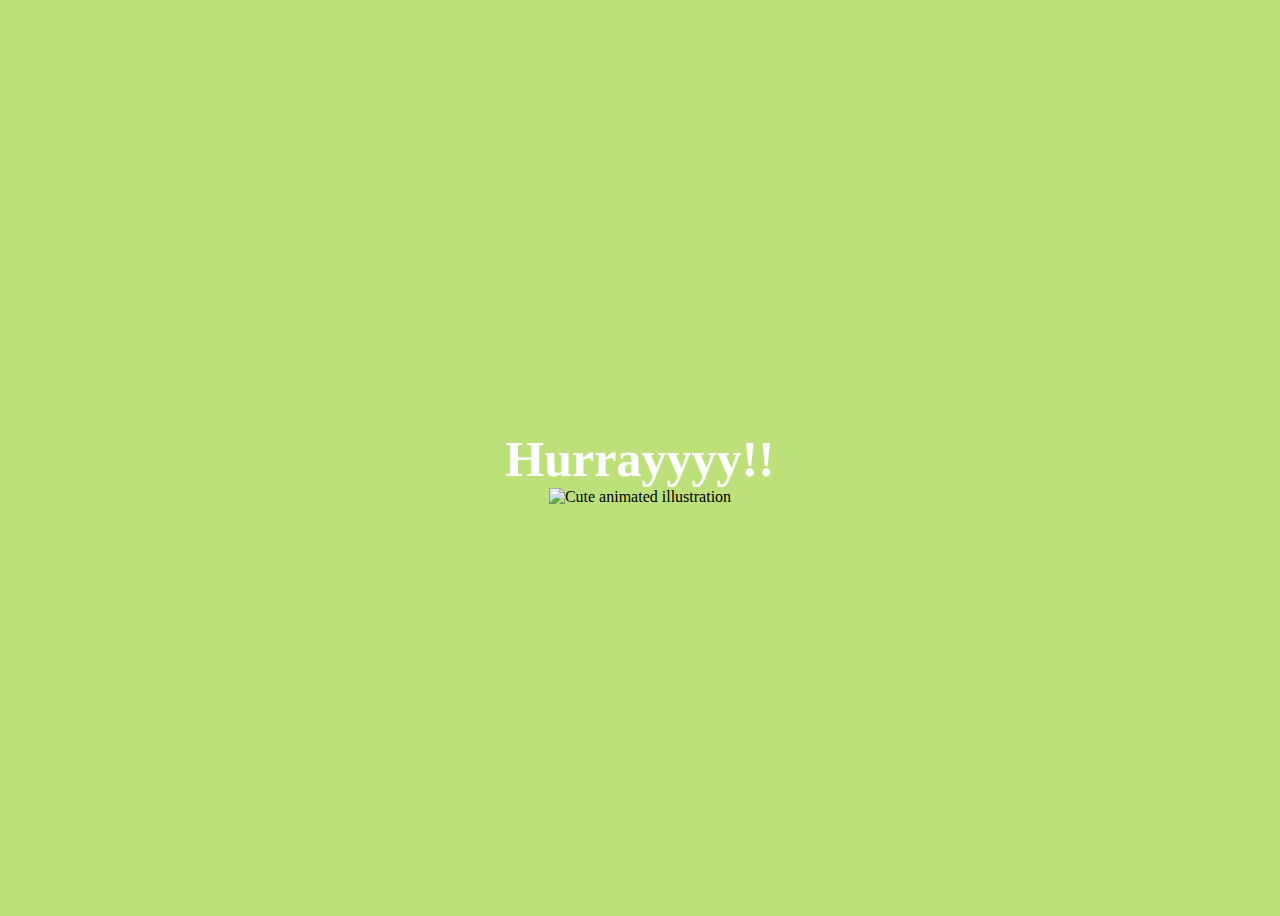
==== yes.html @ 6b745e02 "new project" ====
<!DOCTYPE html>
<html lang="en">
    <head>
        <link rel="stylesheet" href="./yes_style.css">
        
    </head> 
    <body>
        <div class="container">
            <div >
                <h1 class = "header_text">Hurrayyyy!!</h1>
            </div>
            <div class="gif_container">
                <img src="https://media0.giphy.com/media/T86i6yDyOYz7J6dPhf/giphy.gif" alt="Cute animated illustration">
            </div>
        </div>
       
    </body> 
</html>
---- yes_style.css ----
body {
    display: flex;
    justify-content: center;
    align-items: center;
    height: 100vh;
    background-color: rgb(189, 225, 122);
}

.header_text {
    font-family: 'Nunito';
    font-size: 50px;
    font-weight: bold;
    color: white;
    text-align: center;
    margin-top: 20px;
    margin-bottom: 0px;
}

.gif_container {
    display: flex;
    justify-content: center;
    align-items: center;
}
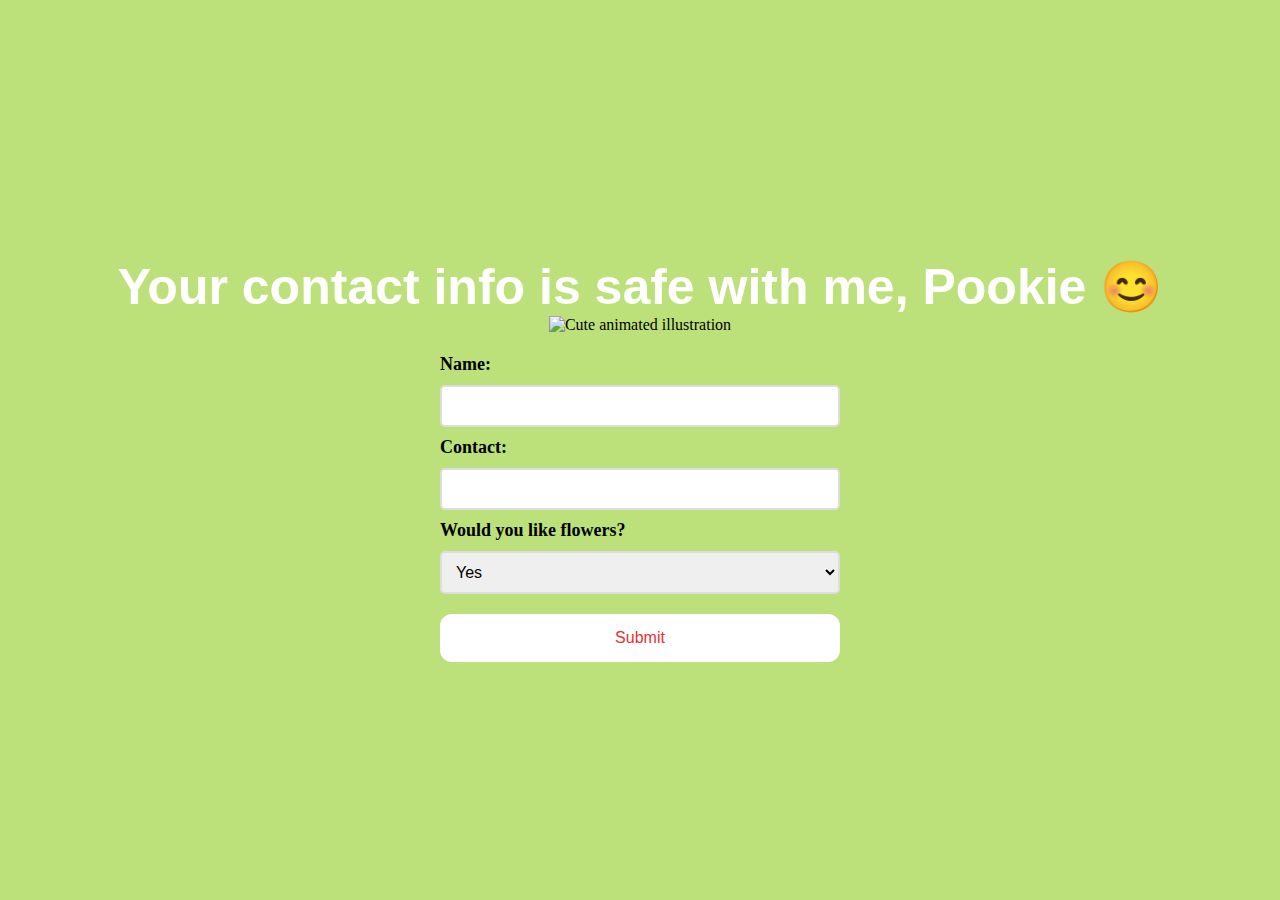
==== commit 9b5a5aea: "done" ====
--- a/yes.html
+++ b/yes.html
@@ -1,18 +1,112 @@
+<!-- 
+
 <!DOCTYPE html>
 <html lang="en">
-    <head>
-        <link rel="stylesheet" href="./yes_style.css">
-        
-    </head> 
-    <body>
-        <div class="container">
-            <div >
-                <h1 class = "header_text">Hurrayyyy!!</h1>
-            </div>
-            <div class="gif_container">
-                <img src="https://media0.giphy.com/media/T86i6yDyOYz7J6dPhf/giphy.gif" alt="Cute animated illustration">
-            </div>
-        </div>
-       
-    </body> 
+  <head>
+    <link rel="stylesheet" href="./yes_style.css" />
+  </head>
+  <body>
+    <div class="container">
+      <div></div>
+      <div class="gif_container">
+        <h1 class="header_text">
+          Your contact info is safe with me, Pookie 😊
+        </h1>
+        <img
+          src="https://media0.giphy.com/media/T86i6yDyOYz7J6dPhf/giphy.gif"
+          alt="Cute animated illustration"
+        />
+      </div>
+      <div class="form_container">
+        <form
+          id="contactForm"
+          action="https://example.com/send-email"
+          method="POST"
+        >
+          <label for="name">Name:</label>
+          <input type="text" id="name" name="name" required />
+
+          <label for="number">Contact:</label>
+          <input type="tel" id="number" name="number" required />
+
+          <label for="flowers">Would you like flowers?</label>
+          <select id="flowers" name="flowers">
+            <option value="yes">Yes</option>
+            <option value="no">No</option>
+          </select>
+
+          <button type="submit" class="submit_btn">Submit</button>
+        </form>
+      </div>
+    </div>
+  </body>
+</html> -->
+
+<!DOCTYPE html>
+<html lang="en">
+  <head>
+    <link rel="stylesheet" href="./yes_style.css" />
+    <script
+      type="text/javascript"
+      src="https://cdn.jsdelivr.net/npm/@emailjs/browser@4/dist/email.min.js"
+    ></script>
+    <script type="text/javascript">
+      (function () {
+        emailjs.init("HVzwriv4xJWjn8FAx"); // Replace with your actual public key
+      })();
+    </script>
+    <script type="text/javascript">
+      window.onload = function () {
+        document
+          .getElementById("contactForm")
+          .addEventListener("submit", function (event) {
+            event.preventDefault();
+
+            emailjs.sendForm("service_gmbvhna", "template_lzmsjtf", this).then(
+              () => {
+                alert("Thank you for contacting me!");
+                // Optionally, redirect or clear the form here
+                document.getElementById("contactForm").reset(); // Reset the form after submission
+              },
+              (error) => {
+                alert("Failed to send message. Please try again.");
+                console.log("FAILED...", error);
+              }
+            );
+          });
+      };
+    </script>
+  </head>
+  <body>
+    <div class="container">
+      <div>
+        <h1 class="header_text">
+          Your contact info is safe with me, Pookie 😊
+        </h1>
+      </div>
+      <div class="gif_container">
+        <img
+          src="https://media0.giphy.com/media/T86i6yDyOYz7J6dPhf/giphy.gif"
+          alt="Cute animated illustration"
+        />
+      </div>
+      <div class="form_container">
+        <form id="contactForm">
+          <label for="name">Name:</label>
+          <input type="text" id="name" name="name" required />
+
+          <label for="number">Contact:</label>
+          <input type="tel" id="number" name="number" required />
+
+          <label for="flowers">Would you like flowers?</label>
+          <select id="flowers" name="flowers">
+            <option value="yes">Yes</option>
+            <option value="no">No</option>
+          </select>
+
+          <button type="submit" class="submit_btn">Submit</button>
+        </form>
+      </div>
+    </div>
+  </body>
 </html>
--- a/yes_style.css
+++ b/yes_style.css
@@ -1,4 +1,4 @@
-body {
+/* body {
     display: flex;
     justify-content: center;
     align-items: center;
@@ -20,4 +20,77 @@
     display: flex;
     justify-content: center;
     align-items: center;
+} */
+
+body {
+  display: flex;
+  justify-content: center;
+  align-items: center;
+  height: 100vh;
+  background-color: rgb(189, 225, 122);
+  margin: 0;
 }
+
+.header_text {
+  font-family: "Nunito", sans-serif;
+  font-size: 50px;
+  font-weight: bold;
+  color: white;
+  text-align: center;
+  margin-top: 20px;
+  margin-bottom: 0px;
+}
+
+.gif_container {
+  display: flex;
+  justify-content: center;
+  align-items: center;
+}
+
+.form_container {
+  display: flex;
+  flex-direction: column;
+  align-items: center;
+  margin-top: 20px;
+}
+
+form {
+  display: flex;
+  flex-direction: column;
+  gap: 10px;
+  width: 100%;
+  max-width: 400px;
+}
+
+label {
+  font-size: 18px;
+  font-weight: bold;
+}
+
+input,
+select {
+  padding: 10px;
+  font-size: 16px;
+  border: 2px solid #ddd;
+  border-radius: 5px;
+}
+
+.submit_btn {
+  background-color: #ffffff;
+  color: rgb(233, 48, 48);
+  padding: 15px 32px;
+  font-size: 16px;
+  cursor: pointer;
+  border: none;
+  border-radius: 12px;
+  transition: background-color 0.3s ease;
+  margin-top: 10px;
+}
+
+.submit_btn:hover {
+  background-color: #f0f0f0;
+}
+
+.submit_btn:focus {
+  outline: none;
+}
--- a/yes_style.css
+++ b/yes_style.css
@@ -1,4 +1,4 @@
-body {
+/* body {
     display: flex;
     justify-content: center;
     align-items: center;
@@ -20,4 +20,77 @@
     display: flex;
     justify-content: center;
     align-items: center;
+} */
+
+body {
+  display: flex;
+  justify-content: center;
+  align-items: center;
+  height: 100vh;
+  background-color: rgb(189, 225, 122);
+  margin: 0;
 }
+
+.header_text {
+  font-family: "Nunito", sans-serif;
+  font-size: 50px;
+  font-weight: bold;
+  color: white;
+  text-align: center;
+  margin-top: 20px;
+  margin-bottom: 0px;
+}
+
+.gif_container {
+  display: flex;
+  justify-content: center;
+  align-items: center;
+}
+
+.form_container {
+  display: flex;
+  flex-direction: column;
+  align-items: center;
+  margin-top: 20px;
+}
+
+form {
+  display: flex;
+  flex-direction: column;
+  gap: 10px;
+  width: 100%;
+  max-width: 400px;
+}
+
+label {
+  font-size: 18px;
+  font-weight: bold;
+}
+
+input,
+select {
+  padding: 10px;
+  font-size: 16px;
+  border: 2px solid #ddd;
+  border-radius: 5px;
+}
+
+.submit_btn {
+  background-color: #ffffff;
+  color: rgb(233, 48, 48);
+  padding: 15px 32px;
+  font-size: 16px;
+  cursor: pointer;
+  border: none;
+  border-radius: 12px;
+  transition: background-color 0.3s ease;
+  margin-top: 10px;
+}
+
+.submit_btn:hover {
+  background-color: #f0f0f0;
+}
+
+.submit_btn:focus {
+  outline: none;
+}
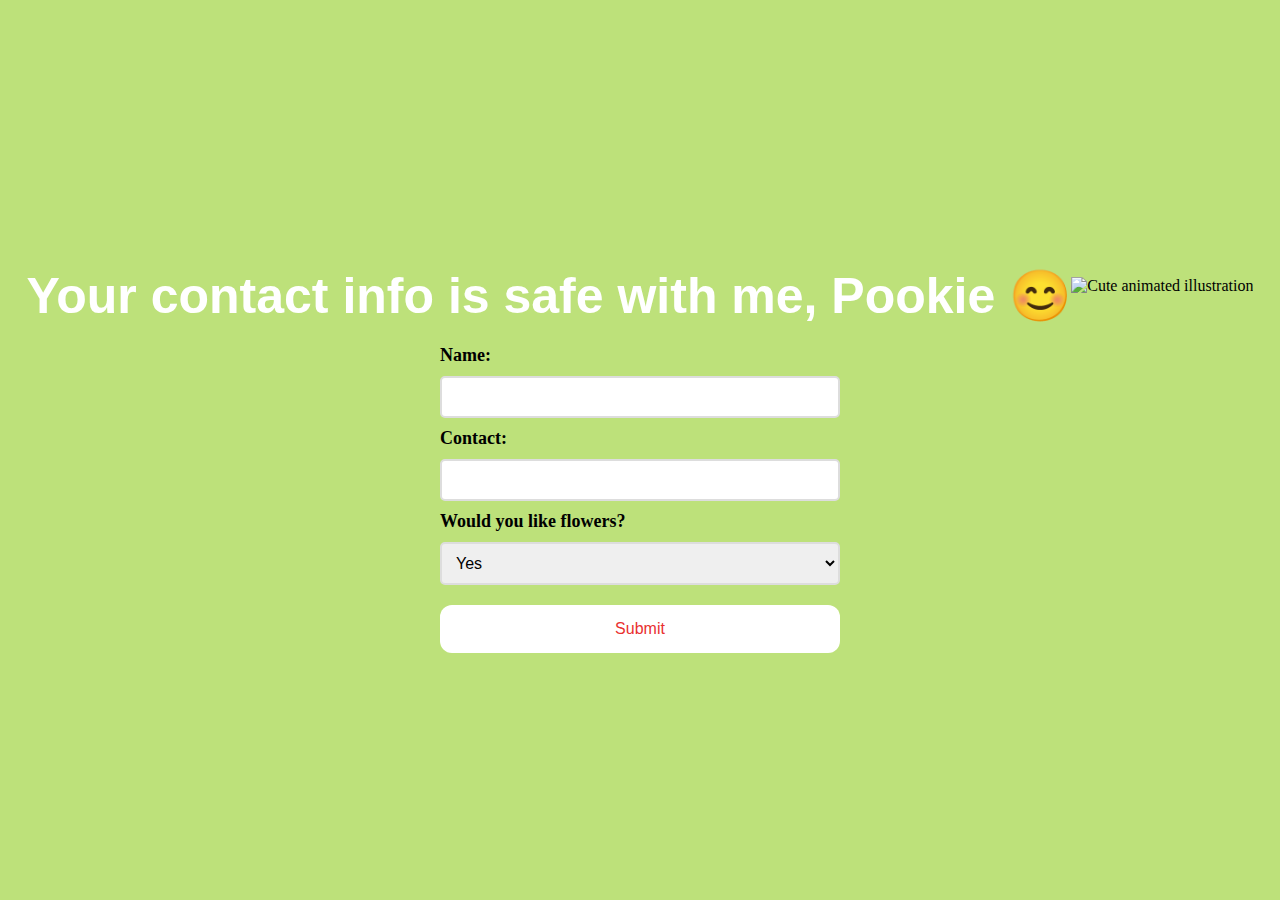
==== commit bc8c1255: "ok" ====
--- a/yes.html
+++ b/yes.html
@@ -79,12 +79,10 @@
   </head>
   <body>
     <div class="container">
-      <div>
+      <div class="gif_container">
         <h1 class="header_text">
           Your contact info is safe with me, Pookie 😊
         </h1>
-      </div>
-      <div class="gif_container">
         <img
           src="https://media0.giphy.com/media/T86i6yDyOYz7J6dPhf/giphy.gif"
           alt="Cute animated illustration"
